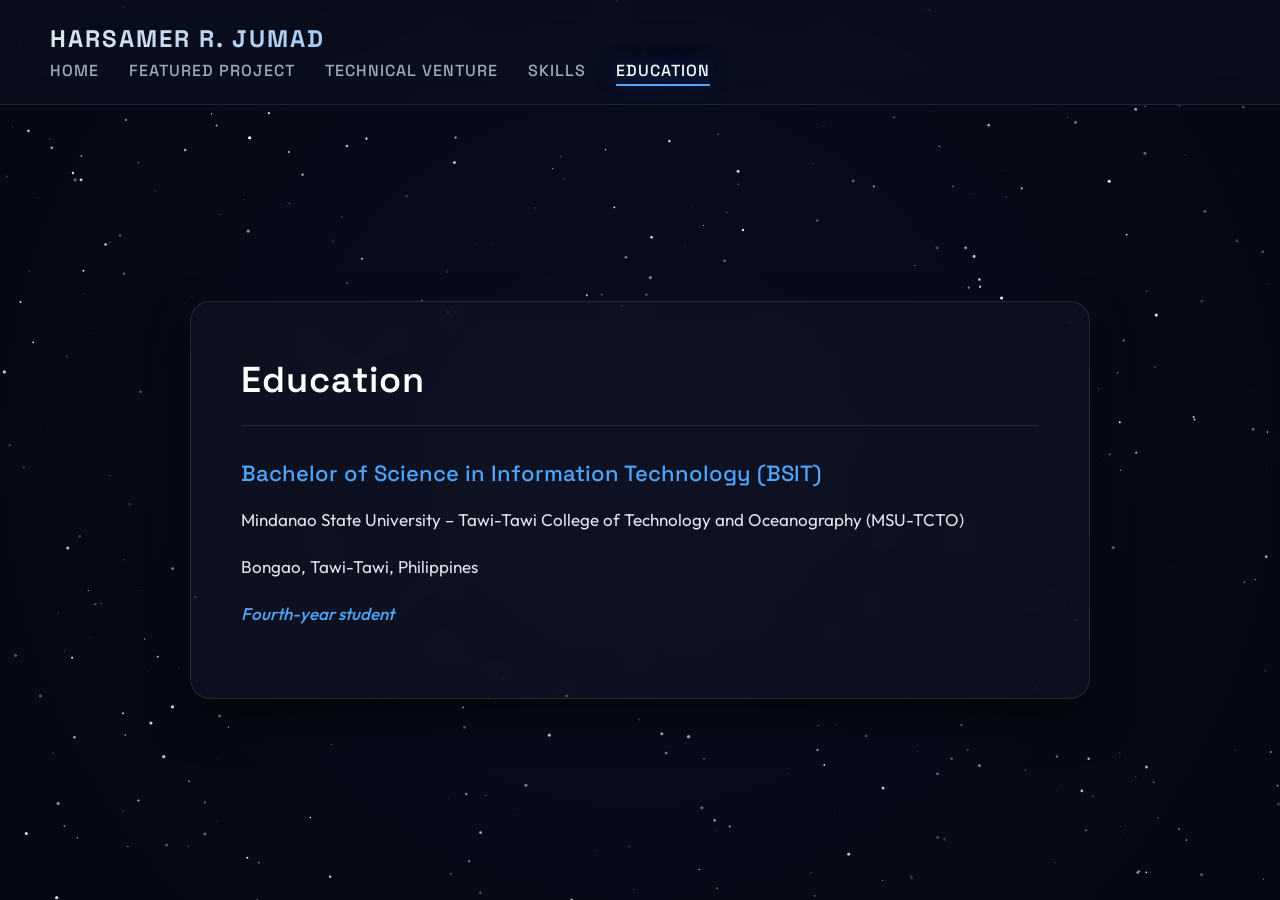
==== education.html @ a1d9a48d "First commit" ====
<!DOCTYPE html>
<html lang="en">
<head>
    <meta charset="UTF-8">
    <meta name="viewport" content="width=device-width, initial-scale=1.0">
    <title>Harsamer R. Jumad - Education</title>
    <link rel="preconnect" href="https://fonts.googleapis.com">
    <link rel="preconnect" href="https://fonts.gstatic.com" crossorigin>
    <link href="https://fonts.googleapis.com/css2?family=Outfit:wght@300;400;500&family=Space+Grotesk:wght@400;600;700&display=swap" rel="stylesheet">
    <link rel="stylesheet" type="text/css" href="style.css">
</head>
<body>
    <canvas id="galaxy-canvas"></canvas>

    <header class="top-nav">
        <div class="nav-brand">
            <h1>Harsamer R. Jumad</h1>
        <button id="menu-toggle" class="menu-toggle" aria-label="Toggle Menu">
            <span></span>
            <span></span>
            <span></span>
        </button>
        <ul class="nav-links" id="nav-links">
            <li><a href="index.html">Home</a></li>
            <li><a href="project.html">Featured Project</a></li>
            <li><a href="venture.html">Technical Venture</a></li>
            <li><a href="skills.html">Skills</a></li>
            <li><a href="education.html" class="active">Education</a></li>
        </ul>
    </header>

    <main class="main-content">
        <div class="glass-card">
            <h2>Education</h2>
            <h3 style="margin-top:0;">Bachelor of Science in Information Technology (BSIT)</h3>
            <p>Mindanao State University &ndash; Tawi-Tawi College of Technology and Oceanography (MSU-TCTO)</p>
            <p>Bongao, Tawi-Tawi, Philippines</p>
            <p style="color: var(--accent); margin-top: 15px; font-weight: 500;"><em>Fourth-year student</em></p>
    </main>

    <script src="script.js"></script>
</body>
</html>
---- style.css ----
/* Base Styles & Typography */
:root {
    --bg-color: #03040b;
    --glass-bg: rgba(20, 25, 40, 0.4);
    --glass-border: rgba(255, 255, 255, 0.1);
    --text-primary: #e0e6ed;
    --text-secondary: #a0aabf;
    --accent: #4da6ff;
    --accent-glow: 0 0 20px rgba(77, 166, 255, 0.5);
    --font-heading: 'Space Grotesk', sans-serif;
    --font-body: 'Outfit', sans-serif;
}

* {
    box-sizing: border-box;
    margin: 0;
    padding: 0;
}

body {
    font-family: var(--font-body);
    background-color: var(--bg-color);
    color: var(--text-primary);
    line-height: 1.6;
    overflow-x: hidden;
}

h1, h2, h3, h4, h5, h6, .nav-brand {
    font-family: var(--font-heading);
}

/* Galaxy Canvas Background */
#galaxy-canvas {
    position: fixed;
    top: 0;
    left: 0;
    width: 100vw;
    height: 100vh;
    z-index: -1;
    pointer-events: none;
}

/* Top Navigation */
.top-nav {
    display: flex;
    justify-content: space-between;
    align-items: center;
    padding: 20px 50px;
    background: rgba(10, 15, 30, 0.7);
    backdrop-filter: blur(16px);
    -webkit-backdrop-filter: blur(16px);
    border-bottom: 1px solid var(--glass-border);
    position: fixed;
    width: 100%;
    top: 0;
    z-index: 100;
}

.nav-brand h1 {
    font-size: 24px;
    font-weight: 700;
    letter-spacing: 2px;
    text-transform: uppercase;
    background: linear-gradient(120deg, #e0e6ed, #4da6ff);
    -webkit-background-clip: text;
    -webkit-text-fill-color: transparent;
}

.nav-links {
    display: flex;
    list-style: none;
    gap: 30px;
}

.nav-links a {
    text-decoration: none;
    color: var(--text-secondary);
    font-size: 16px;
    font-weight: 500;
    letter-spacing: 1px;
    text-transform: uppercase;
    transition: all 0.3s ease;
    position: relative;
}

.nav-links a::after {
    content: '';
    position: absolute;
    width: 0;
    height: 2px;
    bottom: -5px;
    left: 0;
    background-color: var(--accent);
    transition: width 0.3s ease;
    box-shadow: var(--accent-glow);
}

.nav-links a:hover, .nav-links a.active {
    color: #fff;
    text-shadow: var(--accent-glow);
}

.nav-links a:hover::after, .nav-links a.active::after {
    width: 100%;
}

.menu-toggle {
    display: none;
    background: none;
    border: none;
    cursor: pointer;
    flex-direction: column;
    gap: 6px;
}

.menu-toggle span {
    display: block;
    width: 30px;
    height: 2px;
    background-color: var(--text-primary);
    transition: all 0.3s ease;
}

/* Main Content */
.main-content {
    margin-top: 100px; /* offset for fixed nav */
    padding: 40px;
    display: flex;
    justify-content: center;
    align-items: center;
    min-height: calc(100vh - 100px);
}

/* Glass Card */
.glass-card {
    background: var(--glass-bg);
    backdrop-filter: blur(12px);
    -webkit-backdrop-filter: blur(12px);
    border: 1px solid var(--glass-border);
    border-radius: 20px;
    padding: 50px;
    max-width: 900px;
    width: 100%;
    box-shadow: 0 20px 40px rgba(0,0,0,0.5);
    animation: fadeIn 0.8s ease-out;
}

@keyframes fadeIn {
    from { opacity: 0; transform: translateY(30px); }
    to { opacity: 1; transform: translateY(0); }
}

/* Typography inside card */
.glass-card h2 {
    font-size: 36px;
    font-weight: 600;
    margin-bottom: 30px;
    color: #fff;
    border-bottom: 1px solid var(--glass-border);
    padding-bottom: 15px;
    letter-spacing: 1px;
}

.glass-card h3 {
    font-size: 22px;
    color: var(--accent);
    margin-top: 30px;
    margin-bottom: 15px;
    font-weight: 500;
}

.glass-card p, .glass-card ul, .glass-card dl {
    font-size: 17px;
    color: var(--text-primary);
    margin-bottom: 20px;
}

.glass-card ul {
    padding-left: 20px;
}

.glass-card li {
    margin-bottom: 12px;
}

.glass-card dt {
    font-weight: 500;
    font-family: var(--font-heading);
    color: var(--accent);
    margin-top: 30px;
    font-size: 20px;
}

.glass-card dd {
    margin-top: 10px;
    color: var(--text-secondary);
    line-height: 1.7;
}

/* Profile Section */
.profile-section {
    display: flex;
    gap: 50px;
    align-items: center;
}

.profile-img-container {
    flex-shrink: 0;
}

.profile-img {
    width: 240px;
    height: 240px;
    border-radius: 50%;
    object-fit: cover;
    border: 3px solid rgba(77, 166, 255, 0.4);
    box-shadow: var(--accent-glow);
    transition: transform 0.5s ease, border-color 0.5s ease, box-shadow 0.5s ease;
}

.profile-img:hover {
    transform: scale(1.05) rotate(3deg);
    border-color: #fff;
    box-shadow: 0 0 30px rgba(255, 255, 255, 0.6);
}

/* Mobile Responsiveness */
@media (max-width: 900px) {
    .profile-section {
        flex-direction: column;
        text-align: center;
    }
}

@media (max-width: 768px) {
    .top-nav {
        padding: 20px 30px;
    }
    
    .menu-toggle {
        display: flex;
    }
    
    .nav-links {
        position: fixed;
        top: 70px;
        left: 0;
        width: 100%;
        background: rgba(10, 15, 30, 0.95);
        backdrop-filter: blur(20px);
        flex-direction: column;
        gap: 0;
        text-align: center;
        max-height: 0;
        overflow: hidden;
        transition: max-height 0.4s ease;
    }

    .nav-links.active {
        max-height: 400px;
        border-bottom: 1px solid var(--glass-border);
    }

    .nav-links li {
        padding: 20px 0;
        border-top: 1px solid rgba(255, 255, 255, 0.05);
    }
    
    .nav-links a::after {
        display: none;
    }

    /* Hamburger Animation */
    .menu-toggle.active span:nth-child(1) {
        transform: translateY(8px) rotate(45deg);
    }
    .menu-toggle.active span:nth-child(2) {
        opacity: 0;
    }
    .menu-toggle.active span:nth-child(3) {
        transform: translateY(-8px) rotate(-45deg);
    }
}
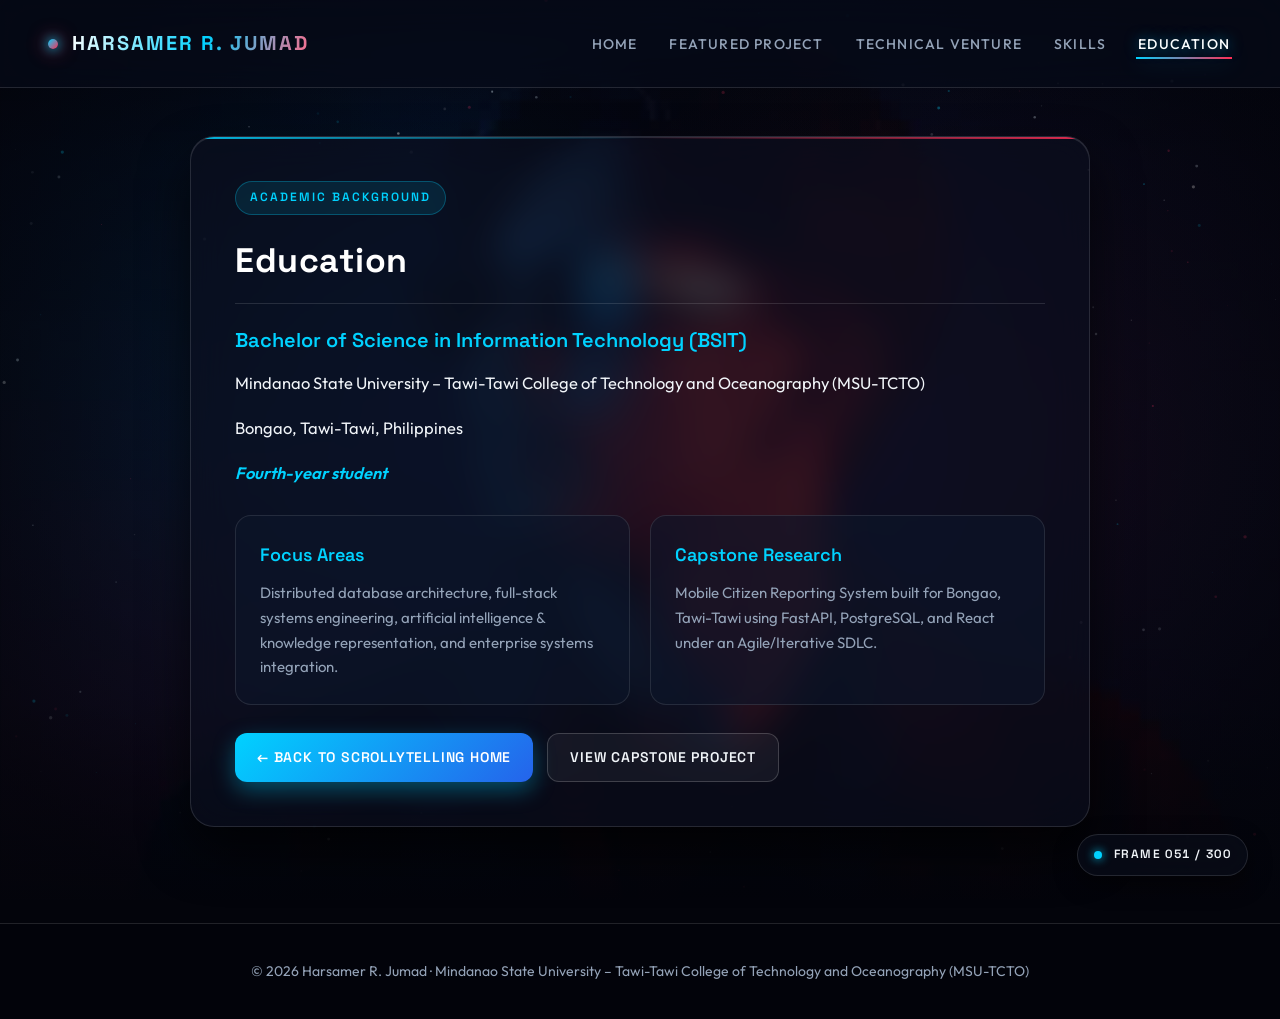
==== commit 1a290450: "Upgrade portfolio with 300-frame smooth scroll animation, Cyber-Galaxy theme, and Web 1.0/XAMPP READ" ====
--- a/education.html
+++ b/education.html
@@ -3,18 +3,26 @@
 <head>
     <meta charset="UTF-8">
     <meta name="viewport" content="width=device-width, initial-scale=1.0">
-    <title>Harsamer R. Jumad - Education</title>
+    <title>Harsamer R. Jumad — Education</title>
     <link rel="preconnect" href="https://fonts.googleapis.com">
     <link rel="preconnect" href="https://fonts.gstatic.com" crossorigin>
-    <link href="https://fonts.googleapis.com/css2?family=Outfit:wght@300;400;500&family=Space+Grotesk:wght@400;600;700&display=swap" rel="stylesheet">
+    <link href="https://fonts.googleapis.com/css2?family=Outfit:wght@300;400;500;600&family=Space+Grotesk:wght@400;500;600;700&display=swap" rel="stylesheet">
     <link rel="stylesheet" type="text/css" href="style.css">
 </head>
-<body>
-    <canvas id="galaxy-canvas"></canvas>
+<body class="subpage">
+    <div id="progress" aria-hidden="true"></div>
+
+    <div class="viewport-stage" aria-hidden="true">
+        <canvas id="sequence-canvas"></canvas>
+        <canvas id="galaxy-canvas"></canvas>
+        <div class="stage-vignette"></div>
+    </div>
 
     <header class="top-nav">
         <div class="nav-brand">
-            <h1>Harsamer R. Jumad</h1>
+            <span class="brand-dot" aria-hidden="true"></span>
+            <a href="index.html"><h1>Harsamer R. Jumad</h1></a>
+        </div>
         <button id="menu-toggle" class="menu-toggle" aria-label="Toggle Menu">
             <span></span>
             <span></span>
@@ -29,14 +37,41 @@
         </ul>
     </header>
 
+    <div class="sequence-hud" aria-hidden="true">
+        <span class="hud-indicator"></span>
+        <span class="frame-counter" id="frame-counter">FRAME 001 / 300</span>
+    </div>
+
     <main class="main-content">
         <div class="glass-card">
+            <span class="eyebrow">Academic Background</span>
             <h2>Education</h2>
             <h3 style="margin-top:0;">Bachelor of Science in Information Technology (BSIT)</h3>
             <p>Mindanao State University &ndash; Tawi-Tawi College of Technology and Oceanography (MSU-TCTO)</p>
             <p>Bongao, Tawi-Tawi, Philippines</p>
-            <p style="color: var(--accent); margin-top: 15px; font-weight: 500;"><em>Fourth-year student</em></p>
+            <p style="color: var(--accent-cyan); margin-top: 15px; font-weight: 600;"><em>Fourth-year student</em></p>
+
+            <div class="bento-grid" style="margin-top: 28px;">
+                <div class="bento-item">
+                    <h3>Focus Areas</h3>
+                    <p>Distributed database architecture, full-stack systems engineering, artificial intelligence &amp; knowledge representation, and enterprise systems integration.</p>
+                </div>
+                <div class="bento-item">
+                    <h3>Capstone Research</h3>
+                    <p>Mobile Citizen Reporting System built for Bongao, Tawi-Tawi using FastAPI, PostgreSQL, and React under an Agile/Iterative SDLC.</p>
+                </div>
+            </div>
+
+            <div class="hero-actions" style="margin-top: 28px;">
+                <a href="index.html" class="btn-primary">&larr; Back to Scrollytelling Home</a>
+                <a href="project.html" class="btn-ghost">View Capstone Project</a>
+            </div>
+        </div>
     </main>
+
+    <footer class="site-footer">
+        <p>&copy; 2026 Harsamer R. Jumad &middot; Mindanao State University &ndash; Tawi-Tawi College of Technology and Oceanography (MSU-TCTO)</p>
+    </footer>
 
     <script src="script.js"></script>
 </body>
--- a/style.css
+++ b/style.css
@@ -1,14 +1,27 @@
-/* Base Styles & Typography */
+/* ==========================================================================
+   Harsamer R. Jumad — Modern Scrollytelling Portfolio Stylesheet
+   Dual-Tone Cyber-Galaxy Theme (Electric Cyan & Neon Crimson)
+   ========================================================================== */
+
 :root {
     --bg-color: #03040b;
-    --glass-bg: rgba(20, 25, 40, 0.4);
-    --glass-border: rgba(255, 255, 255, 0.1);
-    --text-primary: #e0e6ed;
-    --text-secondary: #a0aabf;
-    --accent: #4da6ff;
-    --accent-glow: 0 0 20px rgba(77, 166, 255, 0.5);
+    --bg-elevated: rgba(10, 14, 28, 0.72);
+    --glass-bg: rgba(12, 16, 32, 0.62);
+    --glass-bg-strong: rgba(10, 14, 28, 0.84);
+    --glass-border: rgba(255, 255, 255, 0.12);
+    --glass-highlight: rgba(56, 189, 248, 0.28);
+    --text-primary: #f1f5f9;
+    --text-secondary: #94a3b8;
+    --text-muted: #64748b;
+    --accent: #38bdf8;
+    --accent-cyan: #00d2ff;
+    --accent-crimson: #ff2e55;
+    --accent-glow: 0 0 25px rgba(0, 210, 255, 0.45);
+    --crimson-glow: 0 0 25px rgba(255, 46, 85, 0.4);
     --font-heading: 'Space Grotesk', sans-serif;
     --font-body: 'Outfit', sans-serif;
+    --header-initial-height: 88px;
+    --header-shrunk-height: 64px;
 }
 
 * {
@@ -17,91 +30,219 @@
     padding: 0;
 }
 
+html {
+    scroll-behavior: smooth;
+    timeline-scope: --tl-1, --tl-2, --tl-3, --tl-4, --tl-5;
+    @media (prefers-reduced-motion: reduce) {
+        scroll-behavior: auto;
+    }
+}
+
 body {
     font-family: var(--font-body);
     background-color: var(--bg-color);
     color: var(--text-primary);
-    line-height: 1.6;
+    line-height: 1.65;
     overflow-x: hidden;
-}
-
-h1, h2, h3, h4, h5, h6, .nav-brand {
+    min-height: 100vh;
+}
+
+h1, h2, h3, h4, h5, h6, .nav-brand, .hud-badge, .frame-counter {
     font-family: var(--font-heading);
 }
 
-/* Galaxy Canvas Background */
-#galaxy-canvas {
+/* ==========================================================================
+   Scroll Progress Indicator (CSS Scroll-Driven + JS Fallback)
+   ========================================================================== */
+#progress {
     position: fixed;
+    left: 0;
     top: 0;
-    left: 0;
+    width: 100%;
+    height: 3px;
+    background: linear-gradient(90deg, var(--accent-cyan) 0%, #818cf8 50%, var(--accent-crimson) 100%);
+    box-shadow: 0 0 14px rgba(0, 210, 255, 0.8), 0 0 24px rgba(255, 46, 85, 0.6);
+    transform-origin: 0 50%;
+    transform: scaleX(0);
+    z-index: 200;
+    pointer-events: none;
+}
+
+@media (prefers-reduced-motion: no-preference) {
+    @supports ((animation-timeline: scroll())) {
+        @keyframes grow-progress {
+            from { transform: scaleX(0); }
+            to { transform: scaleX(1); }
+        }
+
+        #progress {
+            animation: grow-progress auto linear;
+            animation-timeline: scroll(block root);
+        }
+    }
+}
+
+/* ==========================================================================
+   Fixed Background Layers: Sequence Canvas + Galaxy Starfield + Vignette
+   ========================================================================== */
+.viewport-stage {
+    position: fixed;
+    inset: 0;
     width: 100vw;
     height: 100vh;
     z-index: -1;
     pointer-events: none;
-}
-
-/* Top Navigation */
+    overflow: hidden;
+    background: radial-gradient(circle at 50% 40%, #0a0f24 0%, #03040b 100%);
+}
+
+#sequence-canvas {
+    position: absolute;
+    inset: 0;
+    width: 100%;
+    height: 100%;
+    display: block;
+    filter: contrast(1.04) saturate(1.08);
+}
+
+#galaxy-canvas {
+    position: absolute;
+    inset: 0;
+    width: 100%;
+    height: 100%;
+    display: block;
+    mix-blend-mode: screen;
+    opacity: 0.65;
+}
+
+.stage-vignette {
+    position: absolute;
+    inset: 0;
+    background:
+        radial-gradient(circle at 50% 42%, transparent 28%, rgba(3, 4, 11, 0.68) 88%),
+        linear-gradient(180deg, rgba(3, 4, 11, 0.55) 0%, transparent 18%, transparent 78%, rgba(3, 4, 11, 0.88) 100%),
+        radial-gradient(circle at 18% 50%, rgba(0, 210, 255, 0.08) 0%, transparent 45%),
+        radial-gradient(circle at 82% 50%, rgba(255, 46, 85, 0.08) 0%, transparent 45%);
+}
+
+/* Sub-page subtly dimmed sequence background so deep reading stays effortless */
+body.subpage #sequence-canvas {
+    opacity: 0.42;
+    filter: contrast(1.04) saturate(1.05) blur(1px);
+}
+
+/* ==========================================================================
+   Top Navigation (Shrinking Header on Scroll)
+   ========================================================================== */
+@keyframes shrink-header {
+    to {
+        height: var(--header-shrunk-height);
+        background: rgba(6, 9, 20, 0.88);
+        box-shadow: 0 10px 30px rgba(0, 0, 0, 0.65);
+    }
+}
+
 .top-nav {
+    position: fixed;
+    top: 0;
+    left: 0;
+    right: 0;
+    width: 100%;
+    height: var(--header-initial-height);
+    padding: 0 48px;
     display: flex;
     justify-content: space-between;
     align-items: center;
-    padding: 20px 50px;
-    background: rgba(10, 15, 30, 0.7);
-    backdrop-filter: blur(16px);
-    -webkit-backdrop-filter: blur(16px);
+    background: rgba(8, 12, 26, 0.62);
+    backdrop-filter: blur(18px);
+    -webkit-backdrop-filter: blur(18px);
     border-bottom: 1px solid var(--glass-border);
-    position: fixed;
-    width: 100%;
-    top: 0;
-    z-index: 100;
+    z-index: 150;
+    transition: background 0.3s ease, box-shadow 0.3s ease;
+}
+
+@media (prefers-reduced-motion: no-preference) {
+    @supports ((animation-timeline: scroll()) and (animation-range: 0% 100%)) {
+        .top-nav {
+            animation: shrink-header auto linear both;
+            animation-timeline: scroll(block root);
+            animation-range: 0px 150px;
+        }
+    }
+}
+
+.nav-brand {
+    display: flex;
+    align-items: center;
+    gap: 14px;
+}
+
+.brand-dot {
+    width: 10px;
+    height: 10px;
+    border-radius: 50%;
+    background: linear-gradient(135deg, var(--accent-cyan), var(--accent-crimson));
+    box-shadow: 0 0 12px var(--accent-cyan), 0 0 20px var(--accent-crimson);
+}
+
+.nav-brand a {
+    text-decoration: none;
 }
 
 .nav-brand h1 {
-    font-size: 24px;
+    font-size: 20px;
     font-weight: 700;
     letter-spacing: 2px;
     text-transform: uppercase;
-    background: linear-gradient(120deg, #e0e6ed, #4da6ff);
+    background: linear-gradient(110deg, #ffffff 0%, var(--accent-cyan) 55%, #ff6b8b 100%);
     -webkit-background-clip: text;
+    background-clip: text;
     -webkit-text-fill-color: transparent;
 }
 
 .nav-links {
     display: flex;
     list-style: none;
-    gap: 30px;
+    gap: 28px;
+    align-items: center;
 }
 
 .nav-links a {
     text-decoration: none;
     color: var(--text-secondary);
-    font-size: 16px;
+    font-size: 14px;
     font-weight: 500;
-    letter-spacing: 1px;
+    letter-spacing: 1.2px;
     text-transform: uppercase;
-    transition: all 0.3s ease;
+    transition: color 0.25s ease, text-shadow 0.25s ease;
     position: relative;
+    padding: 6px 2px;
 }
 
 .nav-links a::after {
     content: '';
     position: absolute;
-    width: 0;
+    width: 100%;
     height: 2px;
-    bottom: -5px;
+    bottom: 0;
     left: 0;
-    background-color: var(--accent);
-    transition: width 0.3s ease;
+    background: linear-gradient(90deg, var(--accent-cyan), var(--accent-crimson));
+    transform: scaleX(0);
+    transform-origin: right;
+    transition: transform 0.3s ease;
     box-shadow: var(--accent-glow);
 }
 
-.nav-links a:hover, .nav-links a.active {
-    color: #fff;
-    text-shadow: var(--accent-glow);
-}
-
-.nav-links a:hover::after, .nav-links a.active::after {
-    width: 100%;
+.nav-links a:hover,
+.nav-links a.active {
+    color: #ffffff;
+    text-shadow: 0 0 14px rgba(0, 210, 255, 0.55);
+}
+
+.nav-links a:hover::after,
+.nav-links a.active::after {
+    transform: scaleX(1);
+    transform-origin: left;
 }
 
 .menu-toggle {
@@ -111,68 +252,415 @@
     cursor: pointer;
     flex-direction: column;
     gap: 6px;
+    padding: 6px;
 }
 
 .menu-toggle span {
     display: block;
-    width: 30px;
+    width: 26px;
     height: 2px;
     background-color: var(--text-primary);
-    transition: all 0.3s ease;
-}
-
-/* Main Content */
-.main-content {
-    margin-top: 100px; /* offset for fixed nav */
-    padding: 40px;
-    display: flex;
+    transition: transform 0.3s ease, opacity 0.3s ease;
+}
+
+/* ==========================================================================
+   Floating HUD: Frame Scrubber Status & Loader Pill
+   ========================================================================== */
+.sequence-hud {
+    position: fixed;
+    bottom: 24px;
+    right: 32px;
+    z-index: 120;
+    display: flex;
+    align-items: center;
+    gap: 12px;
+    padding: 10px 16px;
+    border-radius: 999px;
+    background: rgba(8, 12, 24, 0.75);
+    backdrop-filter: blur(12px);
+    -webkit-backdrop-filter: blur(12px);
+    border: 1px solid rgba(255, 255, 255, 0.12);
+    box-shadow: 0 8px 24px rgba(0, 0, 0, 0.45);
+    font-size: 12px;
+    letter-spacing: 1.4px;
+    text-transform: uppercase;
+    color: var(--text-secondary);
+}
+
+.hud-indicator {
+    width: 8px;
+    height: 8px;
+    border-radius: 50%;
+    background: var(--accent-cyan);
+    box-shadow: 0 0 10px var(--accent-cyan);
+    animation: pulse-dot 2s infinite ease-in-out;
+    @media (prefers-reduced-motion: reduce) {
+        animation: none;
+    }
+}
+
+@keyframes pulse-dot {
+    0%, 100% { opacity: 1; transform: scale(1); }
+    50% { opacity: 0.45; transform: scale(0.82); }
+}
+
+.frame-counter {
+    color: var(--text-primary);
+    font-weight: 600;
+    font-variant-numeric: tabular-nums;
+}
+
+/* ==========================================================================
+   Scrollytelling Track & Animated Narrative Sections (index.html)
+   ========================================================================== */
+.scrolly-wrapper {
+    position: relative;
+    padding-top: var(--header-initial-height);
+}
+
+#tracked {
+    position: relative;
+    z-index: 10;
+}
+
+#tracked .scroll-step {
+    min-height: 115vh;
+    display: flex;
+    align-items: center;
+    padding: 60px 6vw;
+    position: relative;
+}
+
+#tracked .scroll-step:nth-child(1) {
+    min-height: 105vh;
+    view-timeline: --tl-1 block;
+}
+#tracked .scroll-step:nth-child(2) { view-timeline: --tl-2 block; }
+#tracked .scroll-step:nth-child(3) { view-timeline: --tl-3 block; }
+#tracked .scroll-step:nth-child(4) { view-timeline: --tl-4 block; }
+#tracked .scroll-step:nth-child(5) {
+    min-height: 120vh;
+    view-timeline: --tl-5 block;
+}
+
+/* Positioning cards so the central portrait sequence stays showcased */
+.step-align-left {
+    justify-content: flex-start;
+}
+
+.step-align-right {
+    justify-content: flex-end;
+}
+
+.step-align-split {
+    justify-content: space-between;
+}
+
+.step-align-bottom {
     justify-content: center;
-    align-items: center;
-    min-height: calc(100vh - 100px);
-}
-
-/* Glass Card */
+    align-items: flex-end;
+}
+
+/* Scroll-Driven Card Animations */
+@keyframes card-enter {
+    from {
+        opacity: 0;
+        transform: translateY(48px) scale(0.94);
+    }
+    to {
+        opacity: 1;
+        transform: translateY(0) scale(1);
+    }
+}
+
+@keyframes card-exit {
+    to {
+        opacity: 0.15;
+        transform: translateY(-36px) scale(0.96);
+    }
+}
+
+@media (prefers-reduced-motion: no-preference) {
+    @supports ((animation-timeline: scroll()) and (animation-range: 0% 100%)) {
+        .story-card {
+            animation: card-enter auto linear both, card-exit auto linear forwards;
+            animation-range: entry 10% cover 38%, exit 55% exit 95%;
+            backface-visibility: hidden;
+        }
+
+        #tracked .scroll-step:nth-child(1) .story-card {
+            animation: card-exit auto linear forwards;
+            animation-timeline: --tl-1;
+            animation-range: exit 15% exit 85%;
+        }
+        #tracked .scroll-step:nth-child(2) .story-card { animation-timeline: --tl-2; }
+        #tracked .scroll-step:nth-child(3) .story-card { animation-timeline: --tl-3; }
+        #tracked .scroll-step:nth-child(4) .story-card { animation-timeline: --tl-4; }
+        #tracked .scroll-step:nth-child(5) .story-card {
+            animation: card-enter auto linear both;
+            animation-timeline: --tl-5;
+            animation-range: entry 10% cover 35%;
+        }
+    }
+}
+
+/* MANDATORY Copy-Paste Safety: Disable continuous storytelling motion for sensitive users */
+@media (prefers-reduced-motion: reduce) {
+    #animated section,
+    .story-card {
+        animation: none !important;
+        opacity: 1 !important;
+        transform: none !important;
+        translate: 0 0 !important;
+    }
+}
+
+/* ==========================================================================
+   Glass Cards & Editorial Typography
+   ========================================================================== */
 .glass-card {
     background: var(--glass-bg);
-    backdrop-filter: blur(12px);
-    -webkit-backdrop-filter: blur(12px);
+    backdrop-filter: blur(18px);
+    -webkit-backdrop-filter: blur(18px);
+    border: 1px solid var(--glass-border);
+    border-radius: 24px;
+    padding: 44px;
+    max-width: 900px;
+    width: 100%;
+    box-shadow:
+        0 24px 48px rgba(0, 0, 0, 0.65),
+        inset 0 1px 0 rgba(255, 255, 255, 0.12);
+    position: relative;
+    overflow: hidden;
+    transition: border-color 0.35s ease, transform 0.35s ease, box-shadow 0.35s ease;
+}
+
+.glass-card::before {
+    content: '';
+    position: absolute;
+    top: 0;
+    left: 0;
+    right: 0;
+    height: 2px;
+    background: linear-gradient(90deg, var(--accent-cyan), transparent 50%, var(--accent-crimson));
+    opacity: 0.85;
+}
+
+.glass-card:hover {
+    border-color: rgba(56, 189, 248, 0.32);
+}
+
+.story-card {
+    max-width: 540px;
+}
+
+.story-card.story-wide {
+    max-width: 980px;
+    background: var(--glass-bg-strong);
+}
+
+/* Hero Overlay Layout */
+.hero-grid {
+    width: 100%;
+    max-width: 1320px;
+    margin: 0 auto;
+    display: flex;
+    justify-content: space-between;
+    align-items: flex-end;
+    min-height: 72vh;
+    gap: 32px;
+}
+
+.hero-intro {
+    max-width: 520px;
+    background: rgba(8, 12, 26, 0.56);
+    backdrop-filter: blur(14px);
+    -webkit-backdrop-filter: blur(14px);
+    border: 1px solid var(--glass-border);
+    border-radius: 24px;
+    padding: 36px 40px;
+    box-shadow: 0 24px 48px rgba(0, 0, 0, 0.55);
+}
+
+.eyebrow {
+    display: inline-flex;
+    align-items: center;
+    gap: 8px;
+    font-family: var(--font-heading);
+    font-size: 12px;
+    font-weight: 600;
+    letter-spacing: 2px;
+    text-transform: uppercase;
+    color: var(--accent-cyan);
+    padding: 6px 14px;
+    border-radius: 999px;
+    background: rgba(0, 210, 255, 0.1);
+    border: 1px solid rgba(0, 210, 255, 0.28);
+    margin-bottom: 18px;
+}
+
+.eyebrow.crimson {
+    color: #ff6b8b;
+    background: rgba(255, 46, 85, 0.12);
+    border-color: rgba(255, 46, 85, 0.3);
+}
+
+.hero-title {
+    font-size: clamp(34px, 4.5vw, 56px);
+    font-weight: 700;
+    line-height: 1.08;
+    letter-spacing: -0.5px;
+    margin-bottom: 16px;
+    color: #ffffff;
+}
+
+.hero-title span {
+    background: linear-gradient(120deg, var(--accent-cyan) 0%, #c084fc 50%, var(--accent-crimson) 100%);
+    -webkit-background-clip: text;
+    background-clip: text;
+    -webkit-text-fill-color: transparent;
+}
+
+.hero-subtitle {
+    font-size: 17px;
+    color: var(--text-secondary);
+    margin-bottom: 24px;
+}
+
+.hero-actions {
+    display: flex;
+    flex-wrap: wrap;
+    gap: 14px;
+    margin-top: 10px;
+}
+
+.btn-primary,
+.btn-ghost {
+    display: inline-flex;
+    align-items: center;
+    gap: 8px;
+    padding: 12px 22px;
+    border-radius: 12px;
+    font-family: var(--font-heading);
+    font-size: 14px;
+    font-weight: 600;
+    letter-spacing: 0.8px;
+    text-decoration: none;
+    text-transform: uppercase;
+    transition: transform 0.25s ease, box-shadow 0.25s ease, border-color 0.25s ease, background 0.25s ease;
+}
+
+.btn-primary {
+    background: linear-gradient(135deg, var(--accent-cyan), #2563eb);
+    color: #ffffff;
+    box-shadow: 0 8px 22px rgba(0, 210, 255, 0.35);
+}
+
+.btn-primary:hover {
+    transform: translateY(-2px);
+    box-shadow: 0 12px 28px rgba(0, 210, 255, 0.55);
+}
+
+.btn-ghost {
+    background: rgba(255, 255, 255, 0.05);
+    color: var(--text-primary);
+    border: 1px solid rgba(255, 255, 255, 0.18);
+}
+
+.btn-ghost:hover {
+    transform: translateY(-2px);
+    border-color: var(--accent-cyan);
+    background: rgba(0, 210, 255, 0.1);
+}
+
+.scroll-cue {
+    background: rgba(8, 12, 26, 0.62);
+    backdrop-filter: blur(14px);
+    -webkit-backdrop-filter: blur(14px);
     border: 1px solid var(--glass-border);
     border-radius: 20px;
-    padding: 50px;
-    max-width: 900px;
-    width: 100%;
-    box-shadow: 0 20px 40px rgba(0,0,0,0.5);
-    animation: fadeIn 0.8s ease-out;
-}
-
-@keyframes fadeIn {
-    from { opacity: 0; transform: translateY(30px); }
-    to { opacity: 1; transform: translateY(0); }
-}
-
-/* Typography inside card */
+    padding: 20px 26px;
+    display: flex;
+    flex-direction: column;
+    align-items: flex-end;
+    gap: 8px;
+    text-align: right;
+}
+
+.scroll-cue-label {
+    font-family: var(--font-heading);
+    font-size: 12px;
+    letter-spacing: 2px;
+    text-transform: uppercase;
+    color: var(--accent-cyan);
+}
+
+.scroll-mouse {
+    width: 24px;
+    height: 38px;
+    border: 2px solid rgba(255, 255, 255, 0.45);
+    border-radius: 14px;
+    position: relative;
+}
+
+.scroll-mouse::after {
+    content: '';
+    position: absolute;
+    top: 6px;
+    left: 50%;
+    width: 4px;
+    height: 8px;
+    margin-left: -2px;
+    border-radius: 2px;
+    background: var(--accent-cyan);
+    animation: scroll-wheel 1.8s infinite ease-out;
+    @media (prefers-reduced-motion: reduce) {
+        animation: none;
+    }
+}
+
+@keyframes scroll-wheel {
+    0% { opacity: 1; transform: translateY(0); }
+    100% { opacity: 0; transform: translateY(14px); }
+}
+
+/* ==========================================================================
+   Main Content & Typography inside Glass Cards
+   ========================================================================== */
+.main-content {
+    margin-top: var(--header-initial-height);
+    padding: 48px 32px 96px;
+    display: flex;
+    flex-direction: column;
+    align-items: center;
+    gap: 36px;
+    min-height: calc(100vh - var(--header-initial-height));
+}
+
 .glass-card h2 {
-    font-size: 36px;
+    font-size: clamp(26px, 3vw, 34px);
+    font-weight: 700;
+    margin-bottom: 20px;
+    color: #ffffff;
+    border-bottom: 1px solid var(--glass-border);
+    padding-bottom: 14px;
+    letter-spacing: 0.5px;
+}
+
+.glass-card h3 {
+    font-size: 20px;
+    color: var(--accent-cyan);
+    margin-top: 24px;
+    margin-bottom: 12px;
     font-weight: 600;
-    margin-bottom: 30px;
-    color: #fff;
-    border-bottom: 1px solid var(--glass-border);
-    padding-bottom: 15px;
-    letter-spacing: 1px;
-}
-
-.glass-card h3 {
-    font-size: 22px;
-    color: var(--accent);
-    margin-top: 30px;
-    margin-bottom: 15px;
-    font-weight: 500;
-}
-
-.glass-card p, .glass-card ul, .glass-card dl {
-    font-size: 17px;
+}
+
+.glass-card p,
+.glass-card ul,
+.glass-card dl {
+    font-size: 16.5px;
     color: var(--text-primary);
-    margin-bottom: 20px;
+    margin-bottom: 18px;
 }
 
 .glass-card ul {
@@ -180,97 +668,225 @@
 }
 
 .glass-card li {
-    margin-bottom: 12px;
+    margin-bottom: 10px;
+    color: #dbeafe;
+}
+
+.glass-card li strong {
+    color: #ffffff;
 }
 
 .glass-card dt {
-    font-weight: 500;
+    font-weight: 600;
     font-family: var(--font-heading);
-    color: var(--accent);
-    margin-top: 30px;
-    font-size: 20px;
+    color: var(--accent-cyan);
+    margin-top: 24px;
+    font-size: 19px;
 }
 
 .glass-card dd {
-    margin-top: 10px;
+    margin-top: 8px;
     color: var(--text-secondary);
     line-height: 1.7;
 }
 
-/* Profile Section */
+/* Tag / Pill Badges */
+.tag-list {
+    display: flex;
+    flex-wrap: wrap;
+    gap: 10px;
+    margin: 16px 0 22px;
+    list-style: none;
+    padding: 0;
+}
+
+.tag-pill {
+    font-family: var(--font-heading);
+    font-size: 12.5px;
+    font-weight: 600;
+    letter-spacing: 0.6px;
+    padding: 6px 14px;
+    border-radius: 999px;
+    background: rgba(56, 189, 248, 0.12);
+    border: 1px solid rgba(56, 189, 248, 0.3);
+    color: #e0f2fe;
+}
+
+.tag-pill.crimson {
+    background: rgba(255, 46, 85, 0.12);
+    border-color: rgba(255, 46, 85, 0.32);
+    color: #ffe4e6;
+}
+
+/* Profile Section inside About Card */
 .profile-section {
     display: flex;
-    gap: 50px;
+    gap: 28px;
     align-items: center;
 }
 
 .profile-img-container {
     flex-shrink: 0;
+    position: relative;
 }
 
 .profile-img {
-    width: 240px;
-    height: 240px;
+    width: 140px;
+    height: 140px;
     border-radius: 50%;
     object-fit: cover;
-    border: 3px solid rgba(77, 166, 255, 0.4);
-    box-shadow: var(--accent-glow);
-    transition: transform 0.5s ease, border-color 0.5s ease, box-shadow 0.5s ease;
+    border: 3px solid rgba(0, 210, 255, 0.55);
+    box-shadow: 0 0 25px rgba(0, 210, 255, 0.4), 0 0 35px rgba(255, 46, 85, 0.25);
+    transition: transform 0.45s ease, border-color 0.45s ease, box-shadow 0.45s ease;
 }
 
 .profile-img:hover {
-    transform: scale(1.05) rotate(3deg);
-    border-color: #fff;
-    box-shadow: 0 0 30px rgba(255, 255, 255, 0.6);
-}
-
-/* Mobile Responsiveness */
-@media (max-width: 900px) {
+    transform: scale(1.05) rotate(2deg);
+    border-color: #ffffff;
+    box-shadow: 0 0 32px rgba(0, 210, 255, 0.75);
+}
+
+/* Bento Grid for Skills & Education */
+.bento-grid {
+    display: grid;
+    grid-template-columns: repeat(auto-fit, minmax(260px, 1fr));
+    gap: 20px;
+    margin-top: 22px;
+}
+
+.bento-item {
+    background: rgba(15, 23, 42, 0.58);
+    border: 1px solid rgba(255, 255, 255, 0.1);
+    border-radius: 16px;
+    padding: 24px;
+    transition: transform 0.3s ease, border-color 0.3s ease;
+}
+
+.bento-item:hover {
+    transform: translateY(-4px);
+    border-color: rgba(0, 210, 255, 0.4);
+}
+
+.bento-item h3 {
+    margin-top: 0;
+    font-size: 18px;
+}
+
+.bento-item p {
+    font-size: 15px;
+    color: var(--text-secondary);
+    margin-bottom: 0;
+}
+
+/* Metric Stat Row */
+.stat-grid {
+    display: grid;
+    grid-template-columns: repeat(auto-fit, minmax(140px, 1fr));
+    gap: 14px;
+    margin: 20px 0;
+}
+
+.stat-box {
+    background: rgba(15, 23, 42, 0.55);
+    border: 1px solid rgba(255, 255, 255, 0.1);
+    border-radius: 14px;
+    padding: 16px;
+    text-align: center;
+}
+
+.stat-value {
+    font-family: var(--font-heading);
+    font-size: 24px;
+    font-weight: 700;
+    color: #ffffff;
+    display: block;
+}
+
+.stat-label {
+    font-size: 12px;
+    text-transform: uppercase;
+    letter-spacing: 1px;
+    color: var(--text-secondary);
+}
+
+/* Footer */
+.site-footer {
+    position: relative;
+    z-index: 20;
+    text-align: center;
+    padding: 36px 24px;
+    border-top: 1px solid var(--glass-border);
+    background: rgba(3, 4, 11, 0.85);
+    backdrop-filter: blur(12px);
+    color: var(--text-secondary);
+    font-size: 14px;
+}
+
+/* ==========================================================================
+   Responsive Design
+   ========================================================================== */
+@media (max-width: 960px) {
+    .hero-grid {
+        flex-direction: column;
+        align-items: flex-start;
+        justify-content: flex-end;
+    }
+
+    .scroll-cue {
+        align-items: flex-start;
+        text-align: left;
+    }
+
     .profile-section {
         flex-direction: column;
         text-align: center;
     }
+
+    .story-card {
+        max-width: 100%;
+    }
 }
 
 @media (max-width: 768px) {
     .top-nav {
-        padding: 20px 30px;
-    }
-    
+        padding: 0 24px;
+    }
+
     .menu-toggle {
         display: flex;
     }
-    
+
     .nav-links {
         position: fixed;
-        top: 70px;
+        top: var(--header-shrunk-height);
         left: 0;
         width: 100%;
-        background: rgba(10, 15, 30, 0.95);
+        background: rgba(6, 9, 20, 0.96);
         backdrop-filter: blur(20px);
+        -webkit-backdrop-filter: blur(20px);
         flex-direction: column;
         gap: 0;
         text-align: center;
         max-height: 0;
         overflow: hidden;
-        transition: max-height 0.4s ease;
+        transition: max-height 0.35s ease;
     }
 
     .nav-links.active {
-        max-height: 400px;
+        max-height: 420px;
         border-bottom: 1px solid var(--glass-border);
     }
 
     .nav-links li {
-        padding: 20px 0;
-        border-top: 1px solid rgba(255, 255, 255, 0.05);
-    }
-    
+        width: 100%;
+        padding: 16px 0;
+        border-top: 1px solid rgba(255, 255, 255, 0.06);
+    }
+
     .nav-links a::after {
         display: none;
     }
 
-    /* Hamburger Animation */
     .menu-toggle.active span:nth-child(1) {
         transform: translateY(8px) rotate(45deg);
     }
@@ -280,4 +896,15 @@
     .menu-toggle.active span:nth-child(3) {
         transform: translateY(-8px) rotate(-45deg);
     }
-}
+
+    .glass-card {
+        padding: 28px 22px;
+    }
+
+    .sequence-hud {
+        bottom: 14px;
+        right: 14px;
+        font-size: 11px;
+        padding: 8px 12px;
+    }
+}
